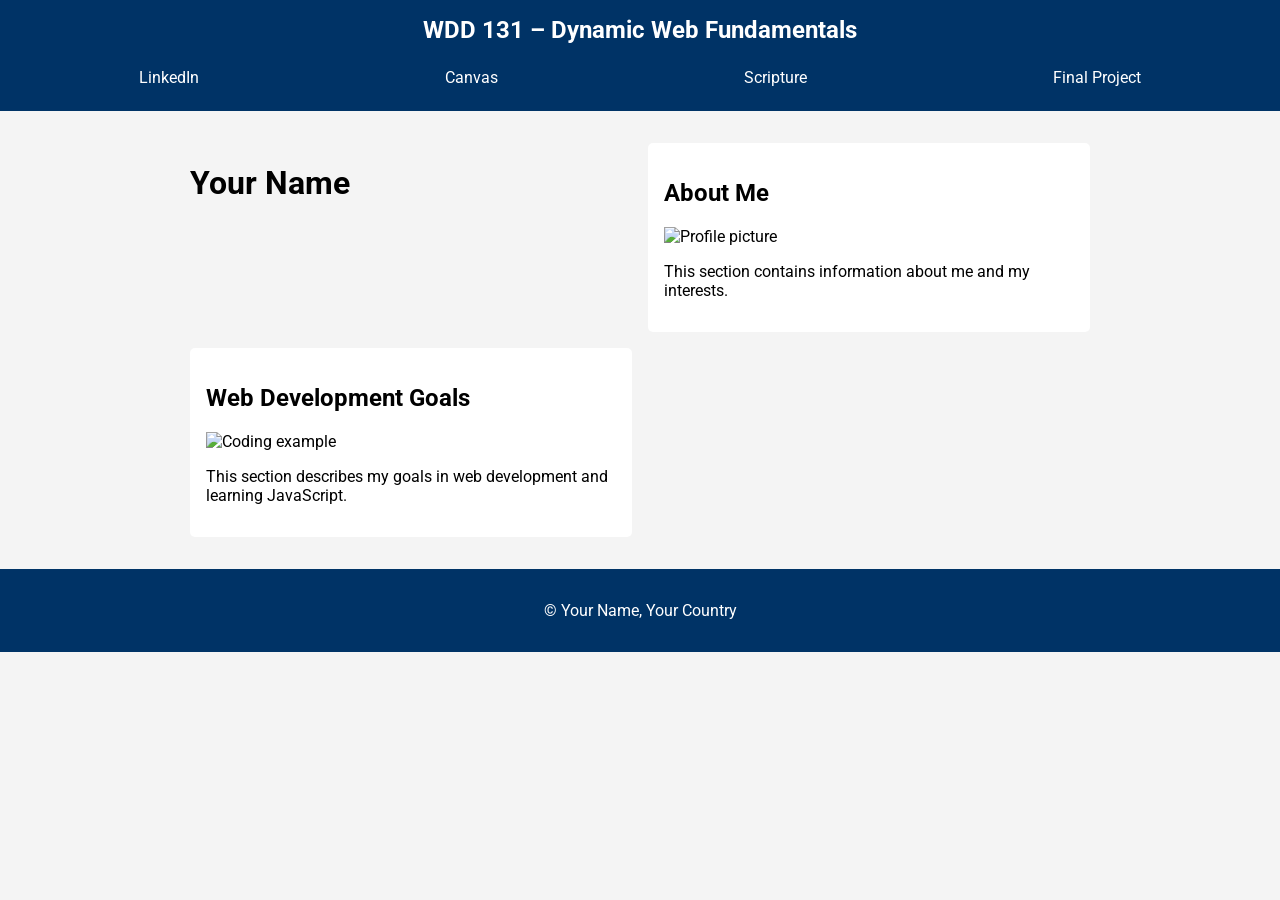
==== index.html @ a940ca79 "index.html base.css getdates.js" ====
<!DOCTYPE html>
<html lang="en">
<head>
    <meta charset="UTF-8">
    <meta name="viewport" content="width=device-width, initial-scale=1.0">
    <title>WDD 131 – Dynamic Web Fundamentals – Your Name</title>
    <meta name="description" content="WDD 131 – Dynamic Web Fundamentals – Your Name – HTML, CSS, JavaScript fundamentals page.">
    <meta name="author" content="Your Name">

    <link rel="stylesheet" href="styles/base.css">

    <script src="scripts/getdates.js" defer></script>

    <!-- Google Font Example -->
    <link href="https://fonts.googleapis.com/css2?family=Roboto:wght@400;700&display=swap" rel="stylesheet">
</head>

<body>

<header>
    <span id="course-title">WDD 131 – Dynamic Web Fundamentals</span>

    <nav class="navigation">
        <a href="https://www.linkedin.com/">LinkedIn</a>
        <a href="https://byupw.instructure.com/">Canvas</a>
        <a href="https://www.churchofjesuschrist.org/study/scriptures">Scripture</a>
        <a href="#">Final Project</a>
    </nav>
</header>

<main>
    <h1>Your Name</h1>

    <section class="card">
        <h2>About Me</h2>
        <img src="images/profile.jpg" alt="Profile picture">
        <p>This section contains information about me and my interests.</p>
    </section>

    <section class="card">
        <h2>Web Development Goals</h2>
        <img src="images/code.jpg" alt="Coding example">
        <p>This section describes my goals in web development and learning JavaScript.</p>
    </section>
</main>

<footer>
    <p>
        &copy; <span id="currentyear"></span> Your Name, Your Country
    </p>
    <p id="lastModified"></p>
</footer>

</body>
</html>
---- styles/base.css ----
body {
    font-family: 'Roboto', sans-serif;
    margin: 0;
    background-color: #f4f4f4;
}

header {
    background-color: #003366;
    color: white;
    padding: 1rem;
    text-align: center;
}

#course-title {
    display: block;
    font-size: 1.5rem;
    font-weight: bold;
}

.navigation {
    display: flex;
    justify-content: space-around;
    margin-top: 1rem;
}

.navigation a {
    color: white;
    text-decoration: none;
    padding: 0.5rem 1rem;
}

.navigation a:hover {
    background-color: #0055aa;
    border-radius: 5px;
}

main {
    max-width: 900px;
    margin: 2rem auto;
    display: grid;
    grid-template-columns: 1fr 1fr;
    gap: 1rem;
}

.card {
    background: white;
    padding: 1rem;
    border-radius: 5px;
}

.card img {
    width: 100%;
    height: auto;
}

footer {
    background-color: #003366;
    color: white;
    text-align: center;
    padding: 1rem;
}
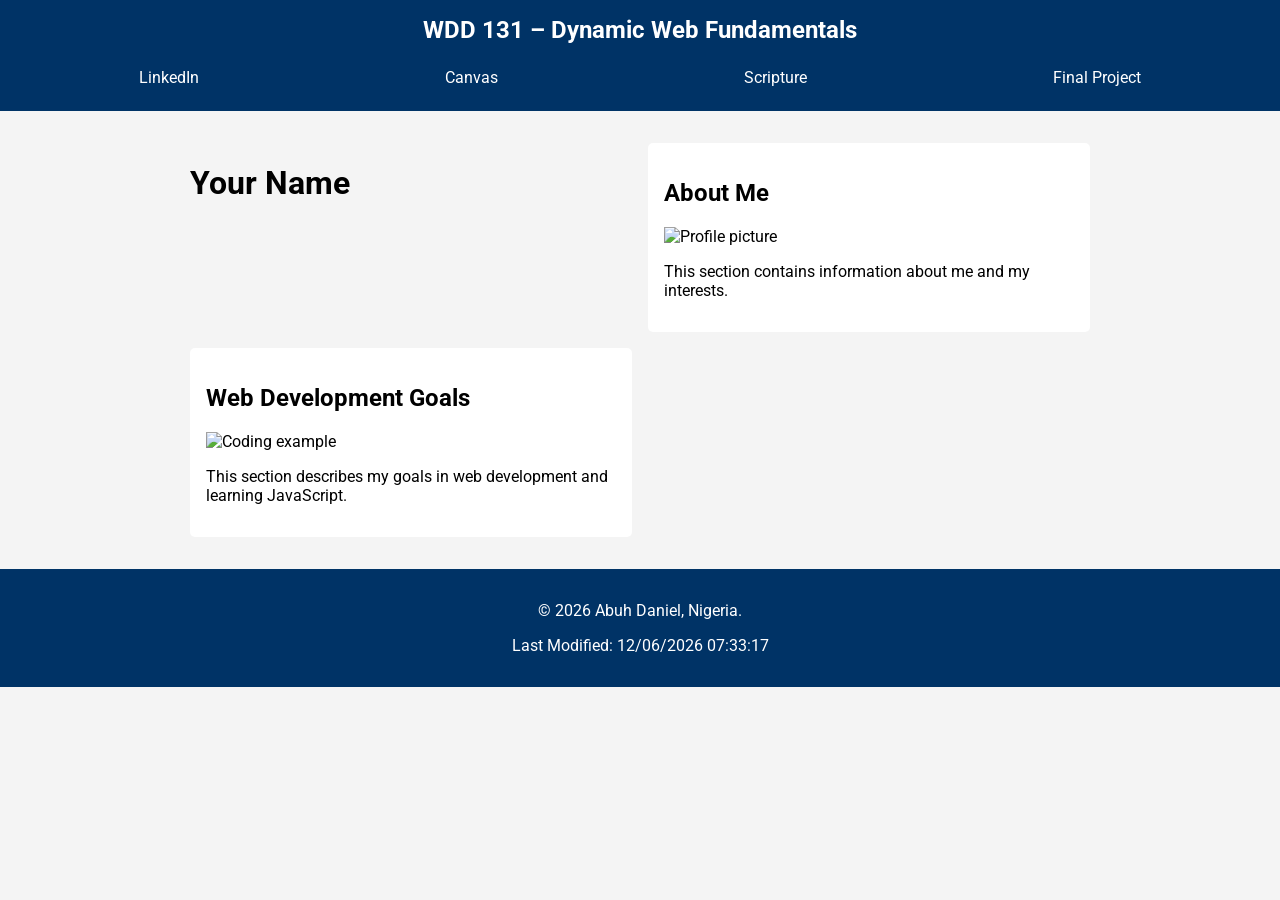
==== commit baba1146: "index.html getdates.js js deleted" ====
--- a/index.html
+++ b/index.html
@@ -3,9 +3,9 @@
 <head>
     <meta charset="UTF-8">
     <meta name="viewport" content="width=device-width, initial-scale=1.0">
-    <title>WDD 131 – Dynamic Web Fundamentals – Your Name</title>
-    <meta name="description" content="WDD 131 – Dynamic Web Fundamentals – Your Name – HTML, CSS, JavaScript fundamentals page.">
-    <meta name="author" content="Your Name">
+    <title>WDD 131 – Dynamic Web Fundamentals – Abuh Daniel</title>
+    <meta name="description" content="WDD 131 – Dynamic Web Fundamentals – Abuh Daniel – HTML, CSS, JavaScript fundamentals page.">
+    <meta name="author" content="Abuh Daniel">
 
     <link rel="stylesheet" href="styles/base.css">
 
@@ -46,7 +46,7 @@
 
 <footer>
     <p>
-        &copy; <span id="currentyear"></span> Your Name, Your Country
+        &copy; <span id="currentyear"></span> Abuh Daniel, Nigeria.
     </p>
     <p id="lastModified"></p>
 </footer>
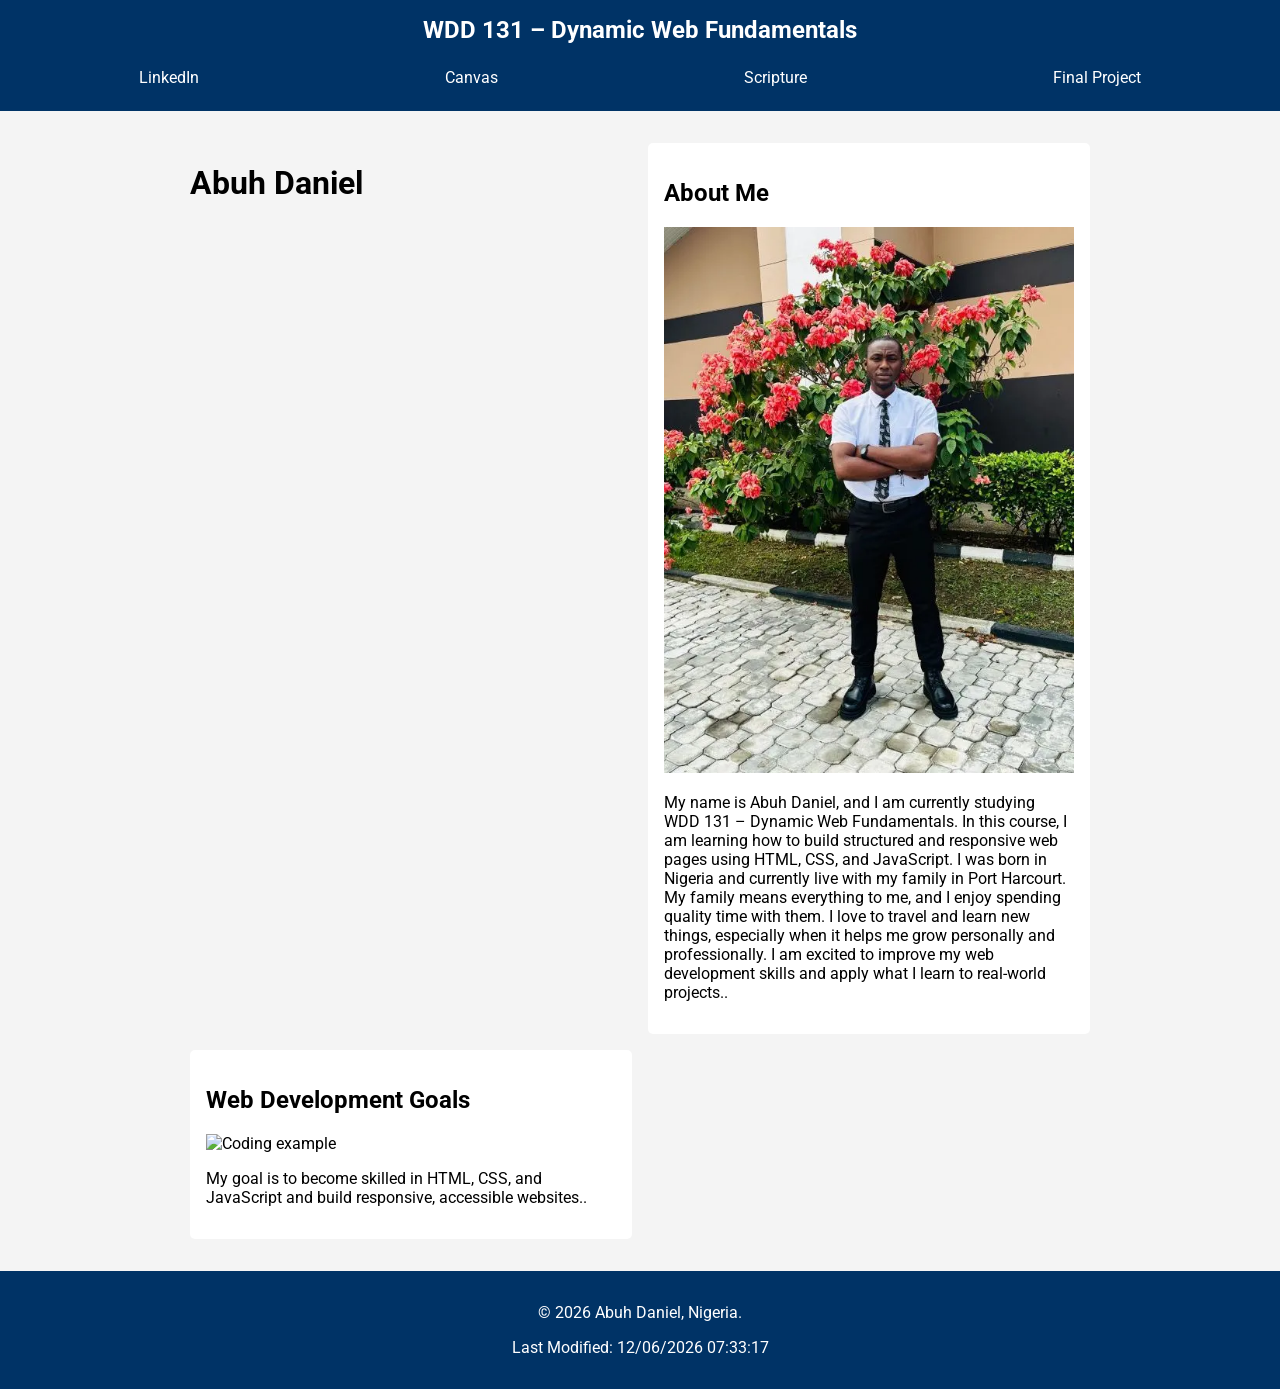
==== commit 15107e3f: "index.html" ====
--- a/index.html
+++ b/index.html
@@ -29,18 +29,19 @@
 </header>
 
 <main>
-    <h1>Your Name</h1>
+    <h1>Abuh Daniel</h1>
 
     <section class="card">
         <h2>About Me</h2>
-        <img src="images/profile.jpg" alt="Profile picture">
-        <p>This section contains information about me and my interests.</p>
+        <img src="images/profile.webp" alt="Profile picture">
+        <p>My name is Abuh Daniel, and I am currently studying WDD 131 – Dynamic Web Fundamentals. In this course, I am learning how to build structured and responsive web pages using HTML, CSS, and JavaScript. I was born in Nigeria and currently live with my family in Port Harcourt. My family means everything to me, and I enjoy spending quality time with them. I love to travel and learn new things, especially when it helps me grow personally and professionally. I am excited to improve my web development skills and apply what I learn to real-world projects..</p>
     </section>
 
     <section class="card">
         <h2>Web Development Goals</h2>
         <img src="images/code.jpg" alt="Coding example">
-        <p>This section describes my goals in web development and learning JavaScript.</p>
+        <p> My goal is to become skilled in HTML, CSS, and JavaScript
+        and build responsive, accessible websites..</p>
     </section>
 </main>
 
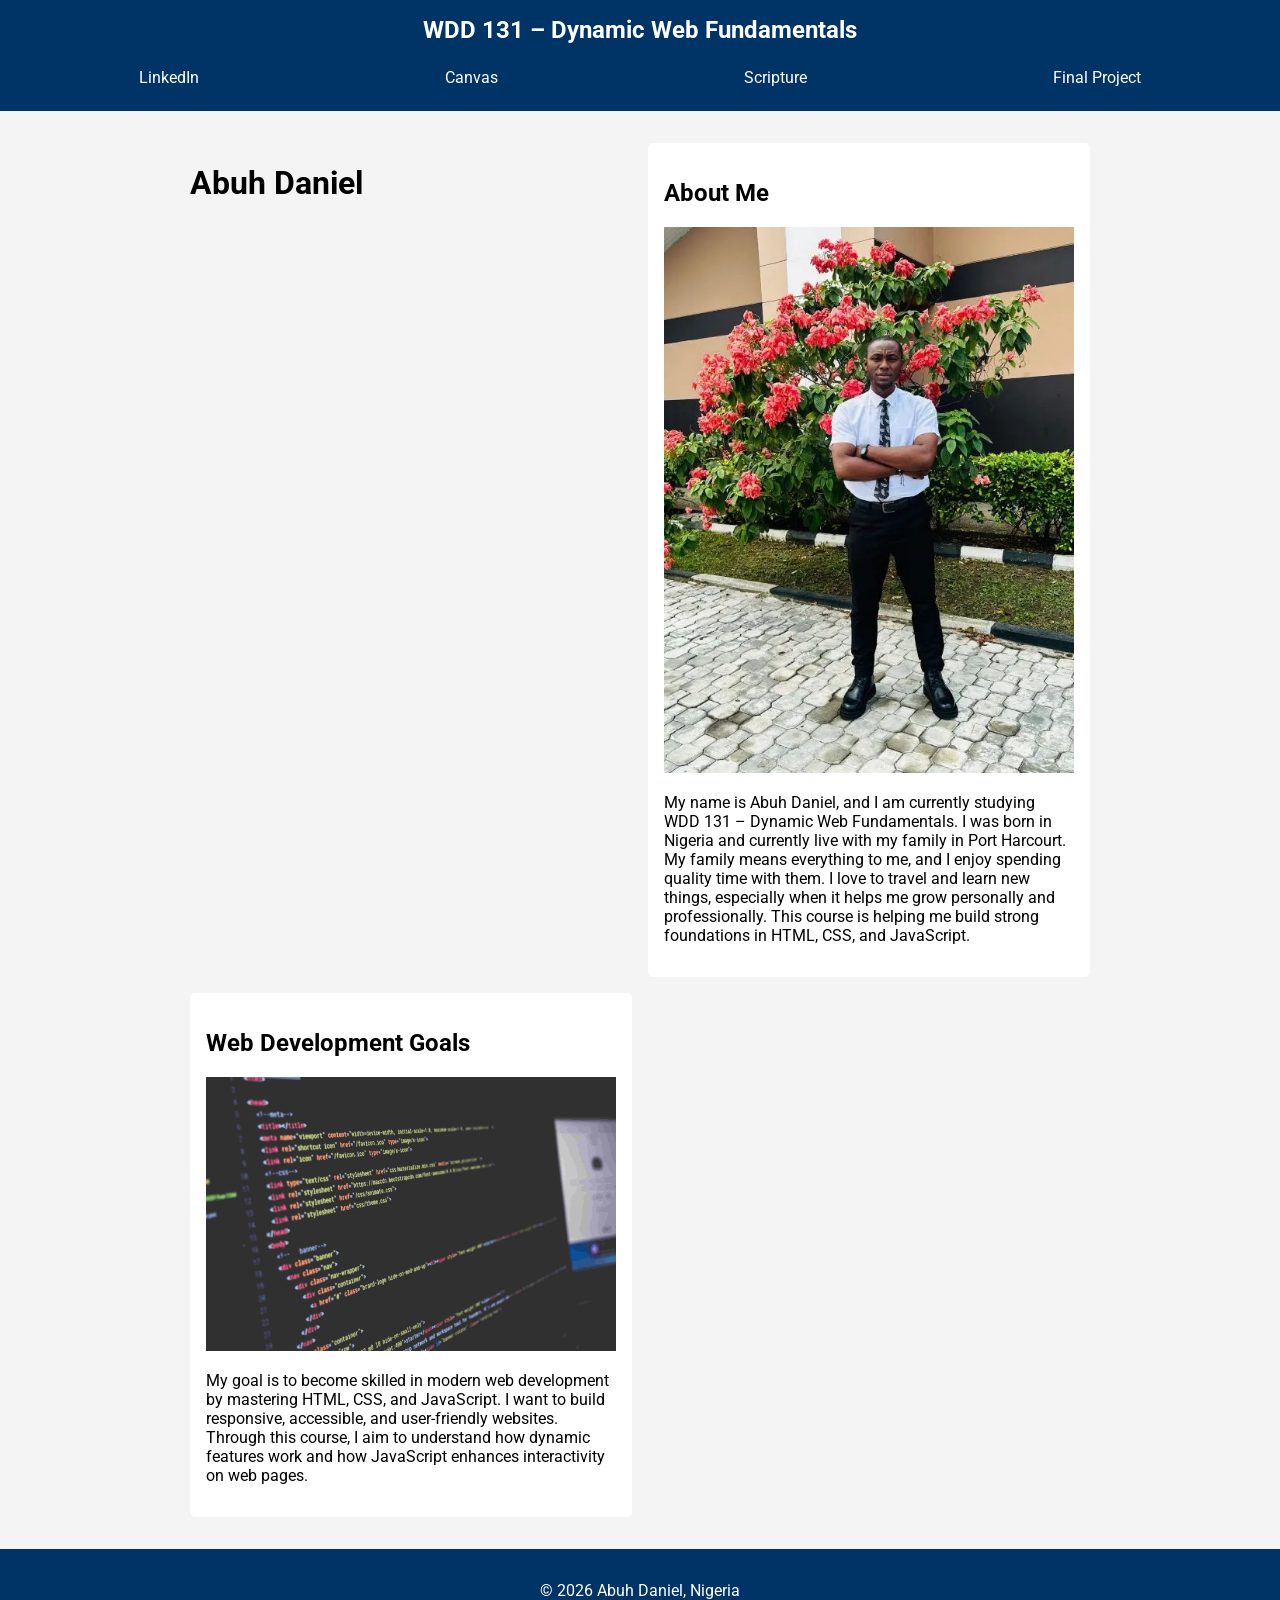
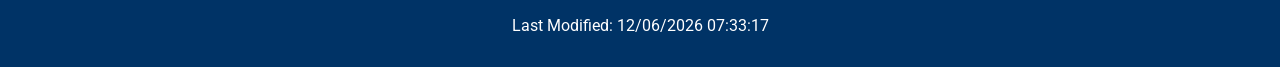
==== commit a235b922: "index.html" ====
--- a/index.html
+++ b/index.html
@@ -1,56 +1,76 @@
 <!DOCTYPE html>
 <html lang="en">
+
 <head>
     <meta charset="UTF-8">
     <meta name="viewport" content="width=device-width, initial-scale=1.0">
     <title>WDD 131 – Dynamic Web Fundamentals – Abuh Daniel</title>
-    <meta name="description" content="WDD 131 – Dynamic Web Fundamentals – Abuh Daniel – HTML, CSS, JavaScript fundamentals page.">
+    <meta name="description"
+        content="WDD 131 – Dynamic Web Fundamentals – Abuh Daniel – HTML, CSS, JavaScript fundamentals home page.">
     <meta name="author" content="Abuh Daniel">
 
+    <!-- Google Fonts Preconnect -->
+    <link rel="preconnect" href="https://fonts.googleapis.com">
+    <link rel="preconnect" href="https://fonts.gstatic.com" crossorigin>
+
+    <!-- Google Font -->
+    <link href="https://fonts.googleapis.com/css2?family=Roboto:wght@400;700&display=swap" rel="stylesheet">
+
+    <!-- CSS -->
     <link rel="stylesheet" href="styles/base.css">
 
+    <!-- JavaScript -->
     <script src="scripts/getdates.js" defer></script>
-
-    <!-- Google Font Example -->
-    <link href="https://fonts.googleapis.com/css2?family=Roboto:wght@400;700&display=swap" rel="stylesheet">
 </head>
 
 <body>
 
-<header>
-    <span id="course-title">WDD 131 – Dynamic Web Fundamentals</span>
+    <header>
+        <span id="course-title">WDD 131 – Dynamic Web Fundamentals</span>
 
-    <nav class="navigation">
-        <a href="https://www.linkedin.com/">LinkedIn</a>
-        <a href="https://byupw.instructure.com/">Canvas</a>
-        <a href="https://www.churchofjesuschrist.org/study/scriptures">Scripture</a>
-        <a href="#">Final Project</a>
-    </nav>
-</header>
+        <nav class="navigation">
+            <a href="https://www.linkedin.com/" target="_blank">LinkedIn</a>
+            <a href="https://byupw.instructure.com/" target="_blank">Canvas</a>
+            <a href="https://www.churchofjesuschrist.org/study/scriptures/bofm/1-ne/3?lang=eng&id=p7#p7"
+                target="_blank">Scripture</a>
+            <a href="#">Final Project</a>
+        </nav>
+    </header>
 
-<main>
-    <h1>Abuh Daniel</h1>
+    <main>
+        <h1>Abuh Daniel</h1>
 
-    <section class="card">
-        <h2>About Me</h2>
-        <img src="images/profile.webp" alt="Profile picture">
-        <p>My name is Abuh Daniel, and I am currently studying WDD 131 – Dynamic Web Fundamentals. In this course, I am learning how to build structured and responsive web pages using HTML, CSS, and JavaScript. I was born in Nigeria and currently live with my family in Port Harcourt. My family means everything to me, and I enjoy spending quality time with them. I love to travel and learn new things, especially when it helps me grow personally and professionally. I am excited to improve my web development skills and apply what I learn to real-world projects..</p>
-    </section>
+        <section class="card">
+            <h2>About Me</h2>
+            <img src="images/profile.webp" alt="Photo of Abuh Daniel">
+            <p>
+                My name is Abuh Daniel, and I am currently studying WDD 131 – Dynamic Web Fundamentals.
+                I was born in Nigeria and currently live with my family in Port Harcourt.
+                My family means everything to me, and I enjoy spending quality time with them.
+                I love to travel and learn new things, especially when it helps me grow personally and professionally.
+                This course is helping me build strong foundations in HTML, CSS, and JavaScript.
+            </p>
+        </section>
 
-    <section class="card">
-        <h2>Web Development Goals</h2>
-        <img src="images/code.jpg" alt="Coding example">
-        <p> My goal is to become skilled in HTML, CSS, and JavaScript
-        and build responsive, accessible websites..</p>
-    </section>
-</main>
+        <section class="card">
+            <h2>Web Development Goals</h2>
+            <img src="images/code.jpg" alt="Coding on a computer screen">
+            <p>
+                My goal is to become skilled in modern web development by mastering HTML, CSS, and JavaScript.
+                I want to build responsive, accessible, and user-friendly websites.
+                Through this course, I aim to understand how dynamic features work and how JavaScript enhances
+                interactivity on web pages.
+            </p>
+        </section>
+    </main>
 
-<footer>
-    <p>
-        &copy; <span id="currentyear"></span> Abuh Daniel, Nigeria.
-    </p>
-    <p id="lastModified"></p>
-</footer>
+    <footer>
+        <p>
+            &copy; <span id="currentyear"></span> Abuh Daniel, Nigeria
+        </p>
+        <p id="lastModified"></p>
+    </footer>
 
 </body>
+
 </html>
